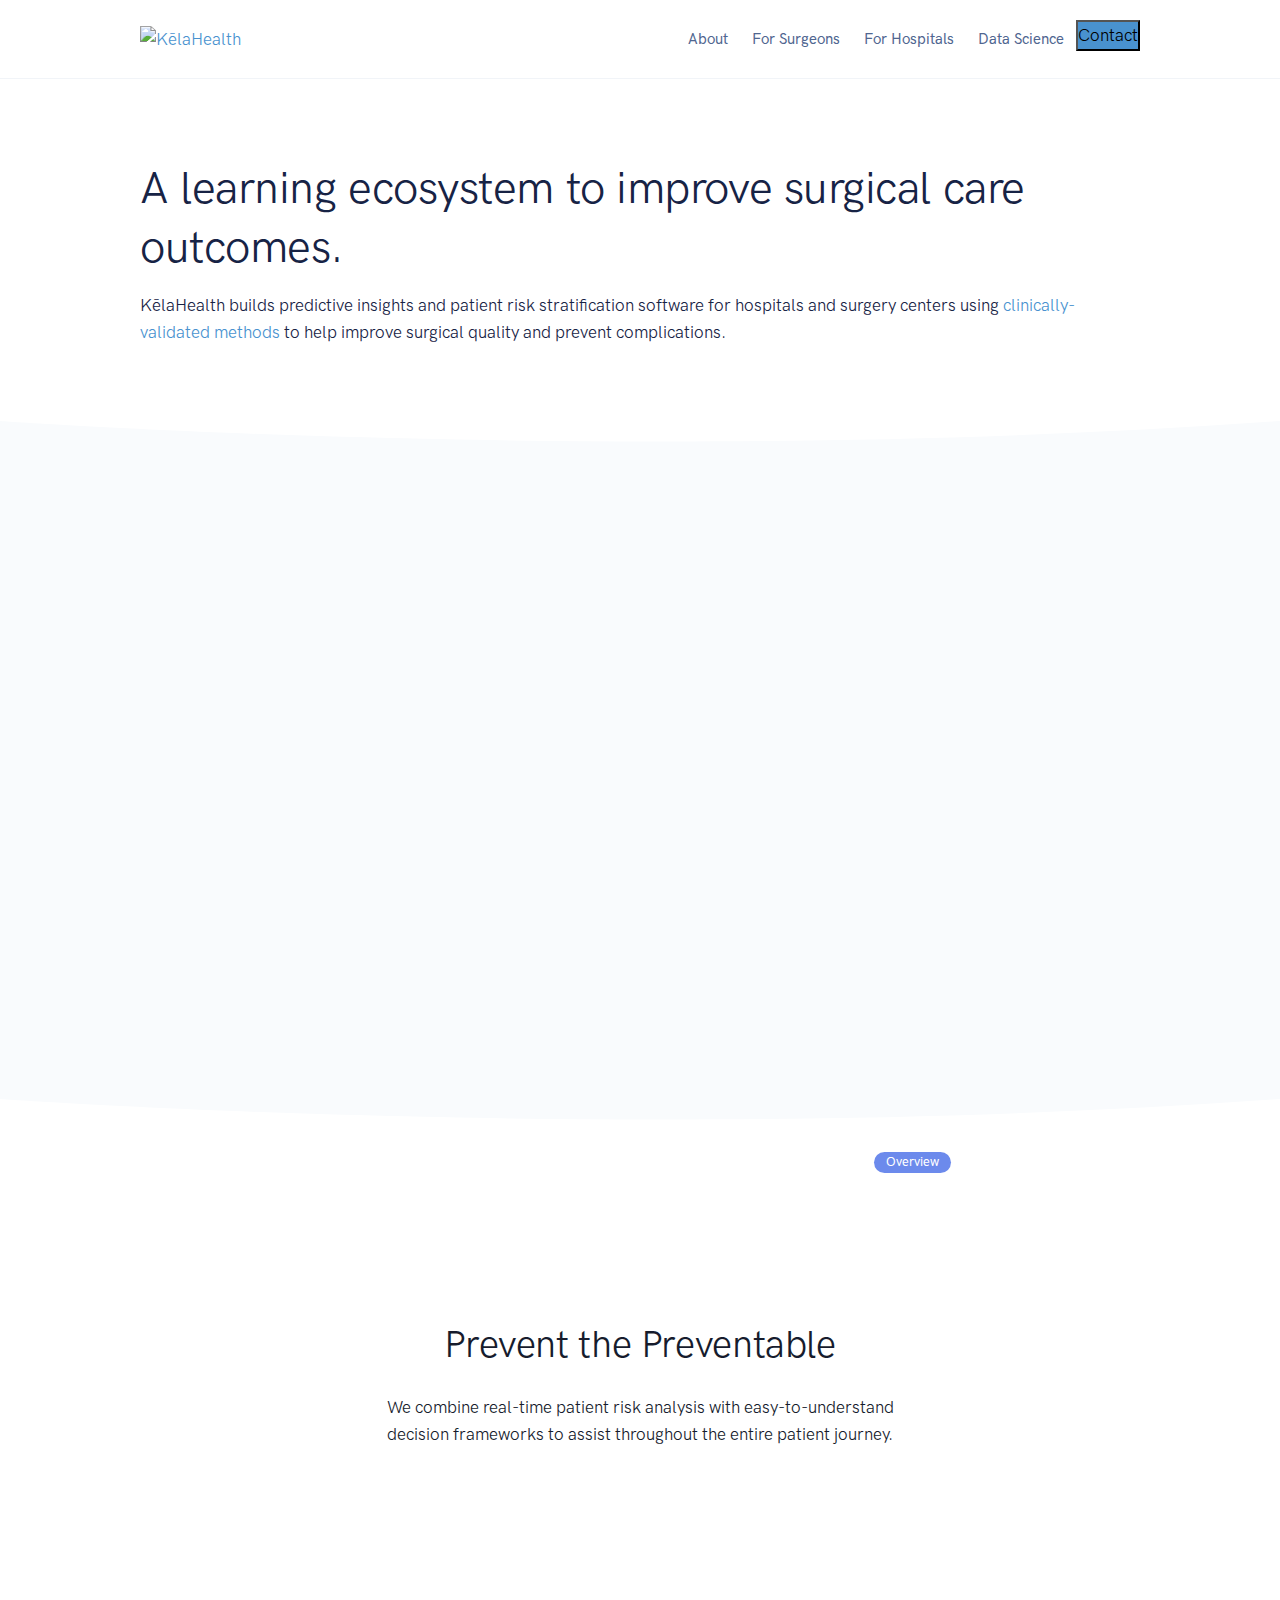
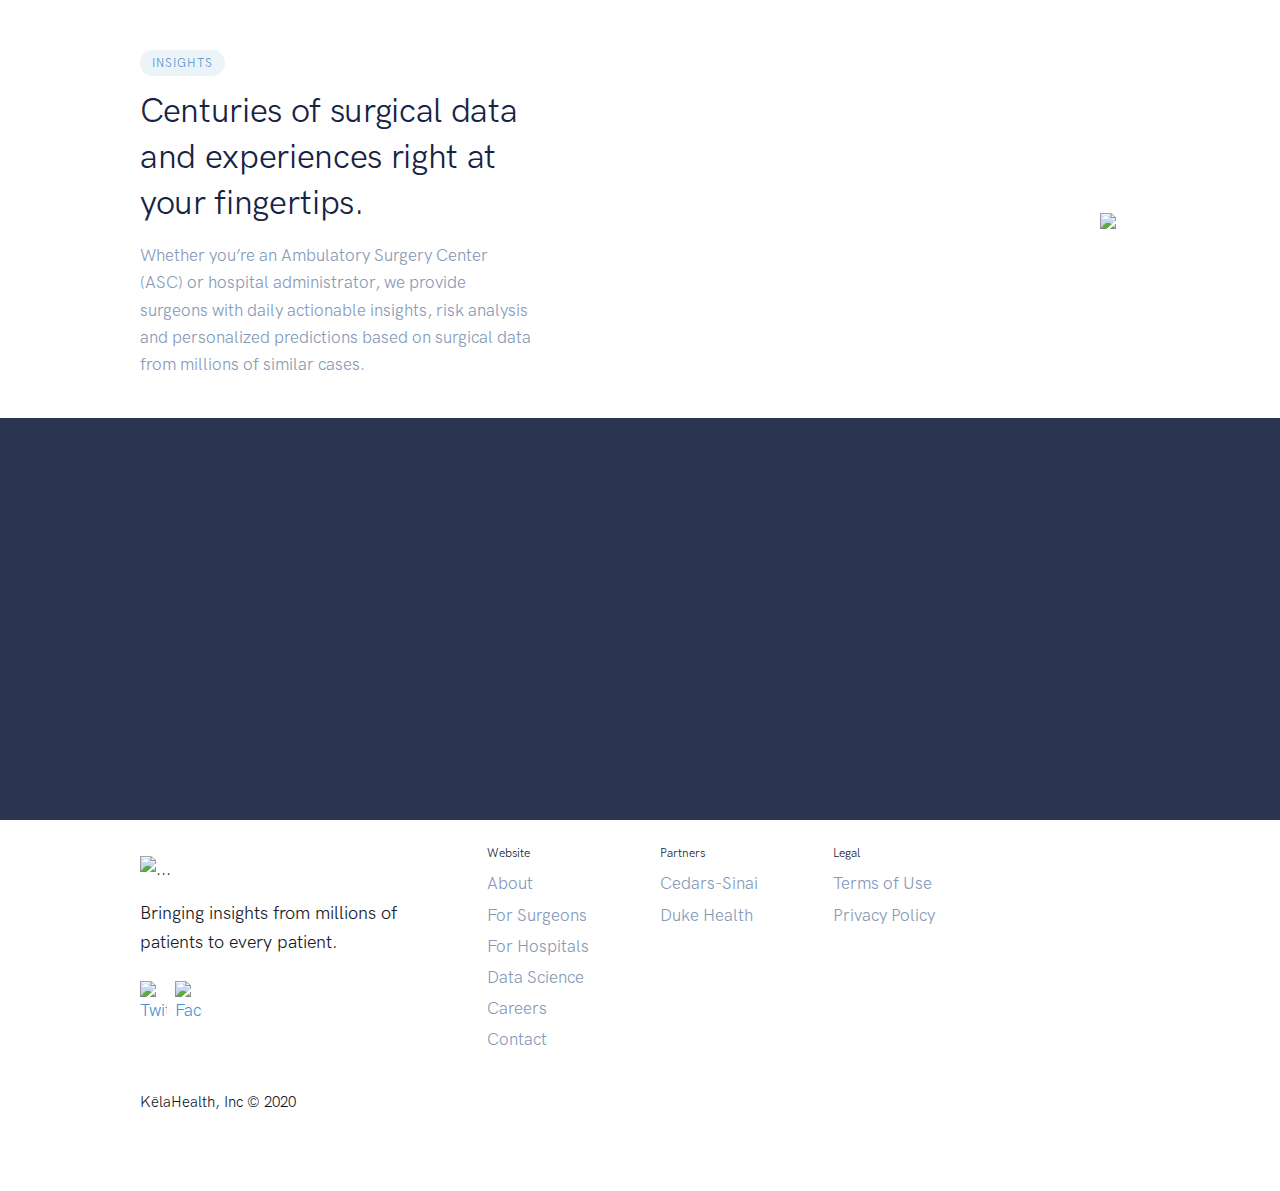
==== index.html @ 3d5b53ff "init" ====
<!doctype html>
<html lang="en">
  <head>
    <!-- Head -->
    <meta charset="utf-8">
    <title id="title">KēlaHealth | Surgery Analytics</title>
    <link rel="canonical" href="https://www.kelahealth.com">
    <meta name="viewport" content="width=device-width, initial-scale=1, shrink-to-fit=no">
    <meta name="language" content="english"> 
    <meta http-equiv="content-type" content="text/html">
    <meta name="viewport" content="width=device-width,initial-scale=1,viewport-fit=cover,shrink-to-fit=no">
    <meta name="google-site-verification" content="KG8jQNwXtFz15iSFnlh818zsFiAVJh-FoQxeQ-X0AmE">
    <meta name="image" content="https://kela-cdn.nyc3.digitaloceanspaces.com/kela_health_social.png">
    <meta name="description" content="KēlaHealth provides personalized daily insights to surgeons using machine learning to help reduce risk of costly complications and improve surgical quality.">
    <meta name="keywords" content="surgery,surgical,machine learning,big data,analytics,insights,predictions,absulatory surgery center,ASC,hospitals">
    <meta property="og:site_name" content="KēlaHealth">
    <meta property="og:url" content="https://www.kelahealth.com">
    <meta property="og:type" content="website">
    <meta property="og:title" content="KēlaHealth | Surgery Analytics">
    <meta property="og:description" content="KēlaHealth provides personalized daily insights to surgeons using machine learning to help reduce risk of costly complications and improve surgical quality.">
    <meta property="og:image" content="https://kela-cdn.nyc3.digitaloceanspaces.com/kela_health_social.png">
    <meta property="og:author" content="KēlaHealth">
    <meta property="og:locale" content="en_US">
    <meta name="twitter:card" content="summary">
    <meta name="twitter:site" content="@redeeem">
    <meta name="twitter:title" content="KēlaHealth | Surgery Analytics">
    <meta name="twitter:description" content="KēlaHealth provides personalized daily insights to surgeons using machine learning to help reduce risk of costly complications and improve surgical quality.">
    <meta name="twitter:image" content="https://kela-cdn.nyc3.digitaloceanspaces.com/kela_health_social.png">
    <meta name="theme-color" content="#4992cf">
    <meta name=”robots” content="index,follow">
    <meta name="revisit-after" content="3 days">
    <meta name="distribution" content="web">

    <!-- Images -->
    <link rel="shortcut icon" type="image/png" href="https://kela-cdn.nyc3.digitaloceanspaces.com/favicon.png">
    <link rel="apple-touch-icon"  type="image/png" href="https://kela-cdn.nyc3.digitaloceanspaces.com/favicon.png">

    <!-- CSS -->
    <link rel="stylesheet" href="https://pro.fontawesome.com/releases/v5.11.2/css/all.css" integrity="sha384-zrnmn8R8KkWl12rAZFt4yKjxplaDaT7/EUkKm7AovijfrQItFWR7O/JJn4DAa/gx" crossorigin="anonymous">
    <link rel="stylesheet" href="https://unpkg.com/tachyons@4/css/tachyons.min.css">
    <link rel="stylesheet" href="https://ajax.googleapis.com/ajax/libs/jqueryui/1.11.2/themes/smoothness/jquery-ui.css">
    <link rel="stylesheet" href="https://unpkg.com/aos@2.3.1/dist/aos.css">
     
    <link rel="stylesheet" href="./assets/css/theme.min.css">
    

    <!-- JS -->
    <script src="https://unpkg.com/jquery@1.9.1/jquery.min.js"></script>
    <script src="https://unpkg.com/bootstrap@4.1.2/dist/js/bootstrap.bundle.min.js"></script>
    <script src="https://ajax.googleapis.com/ajax/libs/jqueryui/1.11.2/jquery-ui.min.js"></script>
    <script src="https://cdnjs.cloudflare.com/ajax/libs/jqueryui-touch-punch/0.2.3/jquery.ui.touch-punch.min.js"></script>
    <script src="https://unpkg.com/aos@2.3.1/dist/aos.js"></script>

    <!-- AOS -->
    <script>
    $(function(){
      if (typeof AOS !== 'undefined') {
        var options = {
          duration: 700,
          easing: 'ease-out-quad',
          once: true,
          startEvent: 'load'
        }
        AOS.init(options);
      }
    });
    </script>

    <!-- Google Analytics -->
    <script async src="https://www.googletagmanager.com/gtag/js?id=UA-115182831-1"></script>
    <script>
      window.dataLayer = window.dataLayer || [];
      function gtag(){dataLayer.push(arguments);}
      gtag('js', new Date());
      gtag('config', 'UA-154943584-1');
    </script>
    <!-- Navbar -->
    <nav
      class="navbar navbar-expand-lg navbar-light bg-white border-bottom">
      <div class="container">
        <!-- Brand -->
        <a
          href="/">
          <img
            style="height:35px"
            src="https://kela-cdn.nyc3.digitaloceanspaces.com/kela_logo.png"
            class="navbar-brand-img"
            alt="KēlaHealth">
        </a>
        <!-- Toggler -->
        <button class="navbar-toggler" type="button" data-toggle="collapse" data-target="#navbarCollapse" aria-controls="navbarCollapse" aria-expanded="false" aria-label="Toggle navigation">
          <span class="navbar-toggler-icon"></span>
        </button>
        <!-- Collapse -->
        <div class="collapse navbar-collapse" id="navbarCollapse">
          <!-- Toggler -->
          <button class="navbar-toggler" type="button" data-toggle="collapse" data-target="#navbarCollapse" aria-controls="navbarCollapse" aria-expanded="false" aria-label="Toggle navigation">
            <i class="fal fa-times"></i>
          </button>
          <!-- Navigation -->
          <ul class="navbar-nav ml-auto">
            <li class="nav-item">
              <a class="nav-link" href="/about.html">
                About
              </a>
            </li>
            <li class="nav-item">
              <a class="nav-link" href="/surgeons.html">
                For Surgeons
              </a>
            </li>
            <li class="nav-item">
              <a class="nav-link" href="/hospitals.html">
                For Hospitals
              </a>
            </li>
            <li class="nav-item">
              <a class="nav-link" href="/data-science.html">
                Data Science
              </a>
            </li>
            <li class="nav-item">
              <a href="/contact">
                <button
                  class="f5 dim br3 fw4 ph3 pv2 white bg-primary b--none lh-title pointer ml2">
                  Contact
                </button>
              </a>
            </li>
          </ul>
        </div>
      </div>
    </nav>
  </head>
  <body>
    <!-- Welcome -->
    <section class="mb-0">
      <div class="container">
        <div
          class="mw7 ph3-ns tc pt-10 pb-8 mx-auto">
          <h1
            style="font-size: 45px;"
            class="lh-title fw7 bite">
            A learning ecosystem to improve surgical care outcomes.
          </h1>
          <p class="f4 mb-6 mb-lg-8 bite">
            KēlaHealth builds predictive insights and patient risk stratification software for hospitals and surgery centers using <a class="link fw7" href="/research">clinically-validated methods</a> to help improve surgical quality and prevent complications.
          </p>
        </div>
      </div> 
    </section>
    <!-- Shape -->
    <div class="position-relative">
      <div class="shape shape-bottom shape-fluid-x svg-shim text-white">
        <svg viewBox="0 0 2880 48" fill="none" xmlns="http://www.w3.org/2000/svg">
          <path d="M0 48H1437.5H2880V0H2160C1442.5 52 720 0 720 0H0V48Z" fill="#F9FBFD"/>
        </svg>
      </div>
    </div>
    <!-- Problem -->
    <section class="pt-8 pb-10 bg-light">
      <div
        data-aos="fade-in"
        class="container">
        <div class="col-12 pb-8">
          <span class="badge badge-pill badge-primary-soft mb-3">
            <span class="h6 text-uppercase">Problem</span>
          </span>
          <h1 class="fw7">
            Fifty million complications.
          </h1>
          <p class="mt3 mb-0 bite">
            One in six patients will suffer complications during or after surgery in the United States, and at least <a href="https://www.ncbi.nlm.nih.gov/pmc/articles/PMC3361686/" target="_blank">50% of cases</a> are considered avoidable, costing health systems millions of dollars each year. Avoid expensive, preventable mistables by empowering your surgical team with simple predictive insights backed by clinical backtests.
          </p>
        </div>
        <div class="row">
          <div class="col-12 col-md-4">
            <div class="card shadow-light-lg lift lift-lg">
              <div class="card-body">
                <div class="col-12 my-5 tc">
                  <img src="https://kela-cdn.nyc3.digitaloceanspaces.com/step_1.png" height="80px" class="dib">
                </div>
                <span class="badge badge-pill badge-primary-desat badge-float badge-float-outside">
                  Data Science
                </span>
                <h4 class="font-weight-bold">
                  Study the Data
                </h4>
                <p class="text-muted">
                  Meet the Clinical and Data Advisory Board members who stand behind our research.
                </p>
                <a
                  href="/data-science"
                  class="font-size-sm font-weight-bold text-decoration-none">
                  Our data science
                  <i class="fal fa-angle-right ml2"></i>
                </a>
              </div>
            </div>
          </div>
          <div class="col-12 col-md-4">
            <div class="card shadow-light-lg mb-6 mb-md-0 lift lift-lg">
              <div class="card-body">
                <div class="col-12 my-6 tc">
                  <img src="https://kela-cdn.nyc3.digitaloceanspaces.com/step_2.png" height="80px" class="dib">
                </div>
                <span class="badge badge-pill badge-primary-desat badge-float badge-float-outside">
                  For Surgeons
                </span>
                <h4 class="font-weight-bold">
                  Predict Risks
                </h4>
                <p class="text-muted">
                  KēlaHealth delivers accurate, timely predictions to predict and prevent adverse events.
                </p>
                <a
                  href="/surgeons"
                  class="font-size-sm font-weight-bold text-decoration-none">
                  Working with surgeons
                  <i class="fal fa-angle-right ml2"></i>
                </a>
              </div>
            </div>
          </div>
          <div class="col-12 col-md-4">
            <div class="card shadow-light-lg mb-6 mb-md-0 lift lift-lg">
              <div class="card-body">
                <div class="col-12 my-6 tc">
                  <img src="https://kela-cdn.nyc3.digitaloceanspaces.com/step_4.png" height="80px" class="dib">
                </div>
                <span class="badge badge-pill badge-primary-desat badge-float badge-float-outside">
                  For Hospitals
                </span>
                <h4 class="font-weight-bold">
                  Brighten Outcomes
                </h4>
                <p class="text-muted">
                  Reduce complications, improve outcomes and lower costs for hospitals and payers.
                </p>
                <a
                  href="/hospitals"
                  class="font-size-sm font-weight-bold text-decoration-none">
                  Working with hospitals
                  <i class="fal fa-angle-right ml2"></i>
                </a>
              </div>
            </div>
          </div>
        </div>
      </div>
    </section>
    <!-- Shape -->
    <div class="position-relative">
      <div class="shape shape-bottom shape-fluid-x svg-shim text-white">
        <svg viewBox="0 0 2880 48" fill="none" xmlns="http://www.w3.org/2000/svg">
          <path d="M0 48H1437.5H2880V0H2160C1442.5 52 720 0 720 0H0V48Z" fill="#FFFFFF"/>
        </svg>
      </div>
    </div>
    <!-- Overview -->
    <section
      id="surgery-bg"
      class="pt-7">
      <div
        class="container">
        <div class="row justify-content-center">
          <div class="col-12 col-md-10 col-lg-7 text-center pt-13 pb-13">
            <span class="badge badge-pill badge-primary-desat badge-float badge-float-outside">
              Overview
            </span>
            <h1
              class="mb-5 fw8 white"
              style="font-size:38px">
              Prevent the Preventable
            </h1>
            <p
              class="f4 fw8 white">
              We combine real-time patient risk analysis with easy-to-understand decision frameworks to assist throughout the entire patient journey.
            </p>
          </div>
        </div>
      </div>
    </section>
    <!-- Insights -->
    <section class="py-5">
      <div
        class="container">
        <div class="row align-items-center justify-content-between">
          <div class="col-12 col-md-6 col-lg-5">
            <span class="badge badge-pill badge-primary-soft mb-3">
              <span class="h6 text-uppercase">Insights</span>
            </span>
            <h2
              style="font-size:34px"
              class="bite">
              Centuries of surgical data and experiences right at your fingertips.
            </h2>
            <p class="f4 text-muted">
              Whether you’re an Ambulatory Surgery Center (ASC) or hospital administrator, we provide surgeons with daily actionable insights, risk analysis and personalized predictions based on surgical data from millions of similar cases.
            </p>
          </div>
          <div
            class="col-12 col-md-6 col-lg-7 order-md-4">
            <div class="mb-8 mb-md-0">
              <img src="https://kela-cdn.nyc3.digitaloceanspaces.com/loop_gray.png"
                class="img-fluid float-right mr-md-5 my-4">
            </div>
          </div>
        </div>
      </div>
    </section>
  </body>
  <footer>
    <!-- CTA Large -->
    <section
      class="pt-10 pb-10 bg-dark"
      style="background-color: rgba(0,12,27,0.9)">
      <div
        data-aos="fade-up"
        class="container">
        <div class="row justify-content-center">
          <div class="col-12 col-md-10 col-lg-8 text-center">
            <span class="badge badge-pill badge-gray-700-soft mb-3">
              <span class="h6 text-uppercase">Contact</span>
            </span>
            <h1 class="display-4 text-white">
              See Kēla in action.
            </h1>
            <p class="font-size-lg text-white mb-6 mb-md-8">
              Get in touch with our team.
            </p>
            <a
              href="/contact"
              class="btn btn-primary lift ph3">
              Schedule Demo <i class="far fa-chevron-right ml2"></i>
            </a>
          </div>
        </div>
      </div>
    </section>
    <!-- Footer -->
    <!-- Footer -->
    <section class="py-5 bg-white">
      <div
        class="container">
        <div class="row">
          <div class="col-12 col-md-4 col-lg-4 py-3">
            <!-- Icon -->
            <a
              href="/"
              class="text-reset text-decoration-none">
              <img
                style="width:150px"
                src="https://kela-cdn.nyc3.digitaloceanspaces.com/kela_logo.png" alt="..."
                class="footer-brand img-fluid mb-2">
            </a>
            <!-- Text -->
            <p
              style="font-size:18px" class="silver my-2 fw5 lh-title">
              Bringing insights from millions of patients to every patient.
            </p>
            <!-- Social -->
            <section class="py-4 bg-white">
              <div class="container">
                <div class="row">
                  <a
                    target="_blank"
                    href="https://twitter.com/KēlaHealth" class="dim" target="_blank">
                    <img
                      style="min-width:35px;max-width:35px"
                      src="https://otter-cdn.sfo2.digitaloceanspaces.com/twitter.png"
                      class="dib pt3 pr-2"
                      alt="Twitter">
                  </a>
                  <a
                    target="_blank"
                    href="https://www.facebook.com/KēlaHealth" class="dim" target="_blank">
                    <img
                      style="min-width:35px;max-width:35px"
                      src="https://otter-cdn.sfo2.digitaloceanspaces.com/facebook.png"
                      class="dib pt3 pr-2"
                      alt="Facebook">
                  </a>
                </div>
              </div>
            </section>
          </div>
          <div class="col-6 col-md-2 col-lg-2">
            <h6 class="ttu moon-gray pv2">
              Website
            </h6>
            <ul class="list-unstyled text-muted mb-6 mb-md-8 mb-lg-0">
              <li class="mb-1">
                <a
                  href="/about.html"
                  class="text-reset text-decoration-none">
                  About
                </a>
              </li>
              <li class="mb-1">
                <a
                  href="/surgeons.html"
                  class="text-reset text-decoration-none">
                  For Surgeons
                </a>
              </li>
              <li class="mb-1">
                <a
                  href="/hospitals.html"
                  class="text-reset text-decoration-none">
                  For Hospitals
                </a>
              </li>
              <li class="mb-1">
                <a
                  href="/data-science.html"
                  class="text-reset text-decoration-none">
                  Data Science
                </a>
              </li>
              <li class="mb-1">
                <a
                  href="/careers"
                  class="text-reset text-decoration-none">
                  Careers
                </a>
              </li>
              <li class="mb-1">
                <a
                  href="/contact"
                  class="text-reset text-decoration-none">
                  Contact
                </a>
              </li>
            </ul>
          </div>
          <div class="col-6 col-md-2 col-lg-2">
            <h6 class="ttu moon-gray pv2">
              Partners
            </h6>
            <ul class="list-unstyled text-muted mb-6 mb-md-8 mb-lg-0">
              <li class="mb-1">
                <a
                  target="_blank"
                  href="https://www.cedars-sinai.org"
                  class="text-reset text-decoration-none">
                  Cedars-Sinai
                </a>
              </li>
              <li class="mb-1">
                <a
                  target="_blank"
                  href="https://www.dukehealth.org"
                  class="text-reset text-decoration-none">
                  Duke Health
                </a>
              </li>
            </ul>
          </div>
          <div class="col-6 col-md-2 col-lg-2">
            <h6 class="ttu moon-gray pv2">
              Legal
            </h6>
            <ul class="list-unstyled text-muted mb-0">
              <li class="mb-1">
                <a
                  href="/terms.html"
                  class="text-reset text-decoration-none">
                  Terms of Use
                </a>
              </li>
              <li class="mb-1">
                <a
                  href="/privacy.html"
                  class="text-reset text-decoration-none">
                  Privacy Policy
                </a>
              </li>
            </ul>
          </div>
        </div>
      </div>
    </section>
    <!-- Disclaimer -->
    <section class="pt-3 pb-9 bg-white">
      <div
        class="container">
        <div class="row">
          <div class="col-12">
            <p
              class="mv2 moon-gray" style="font-size:15px;line-height:17px">
              KēlaHealth, Inc © 2020
            </p>
          </div>
        </div>
      </div>
    </section>
    <!-- GA -->
    <script>
      ga('send', 'pageview', 'Homepage');
    </script>
  </footer>
</html>
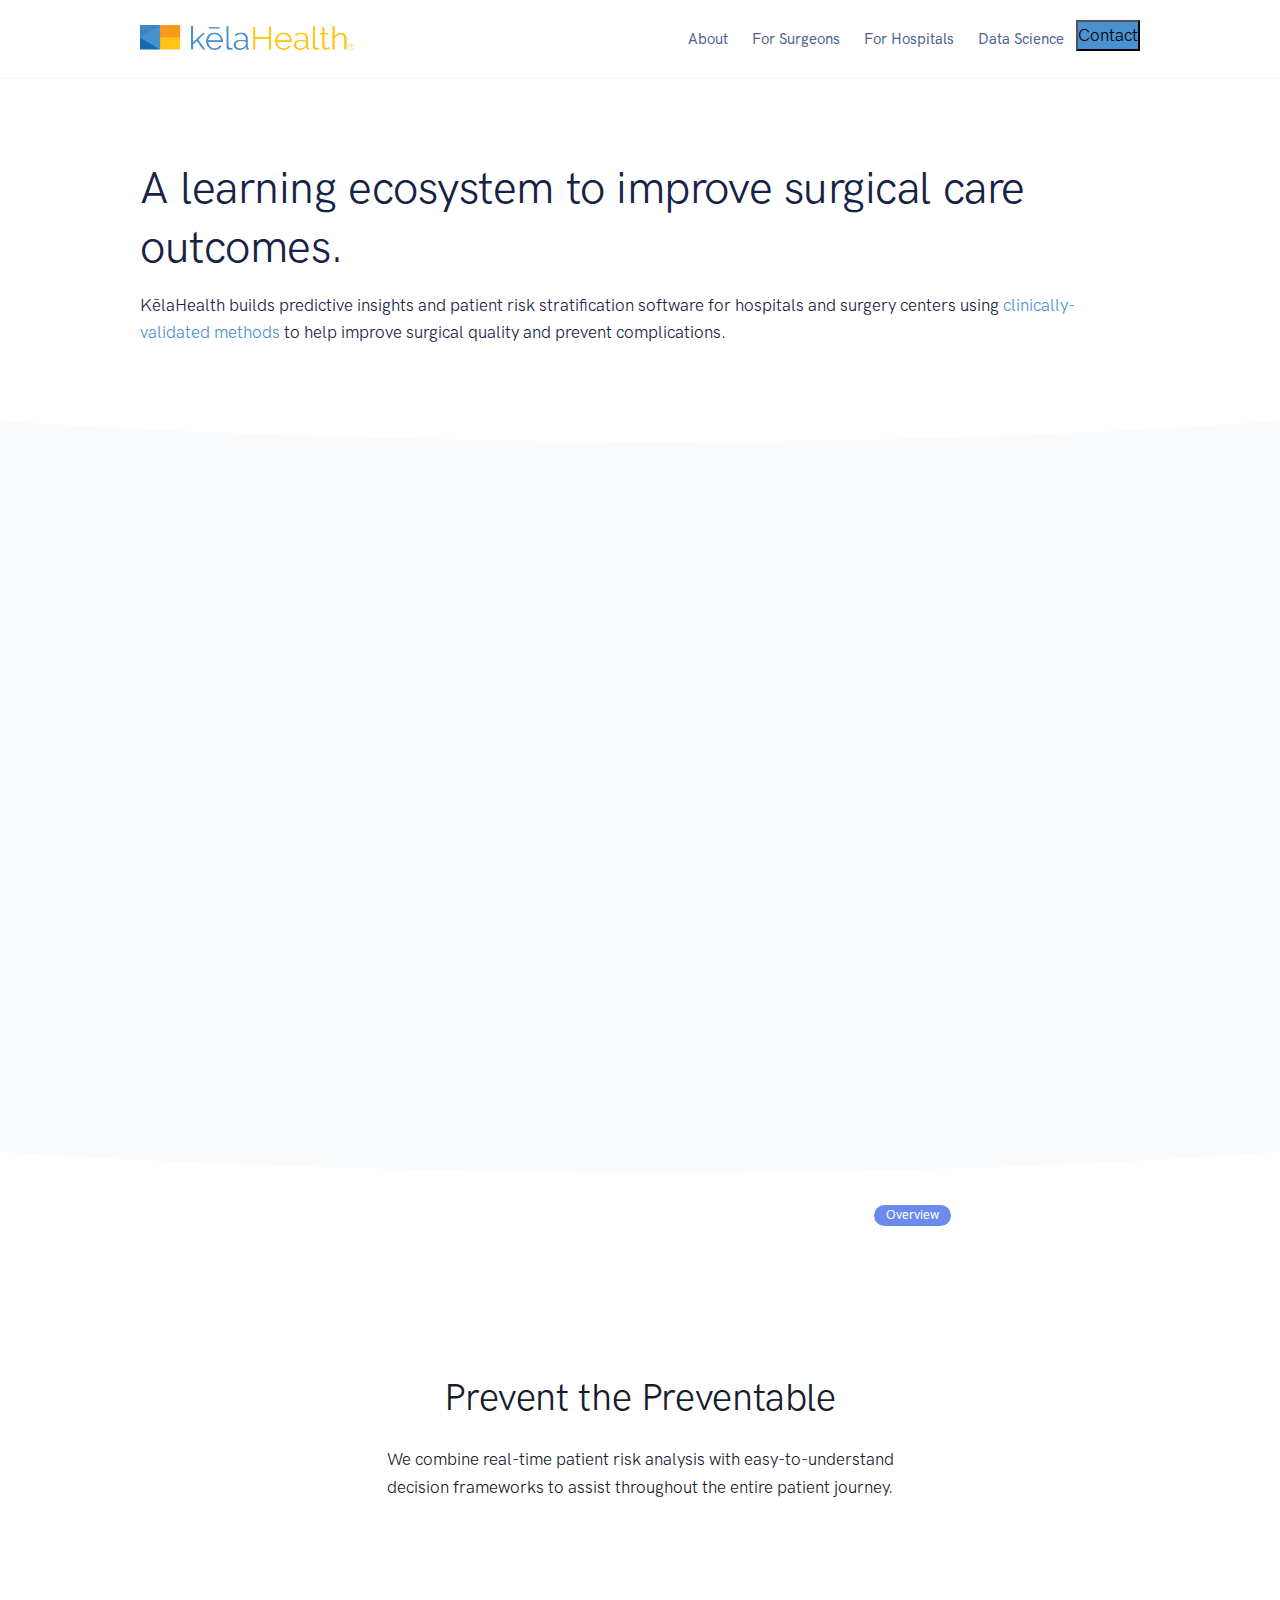
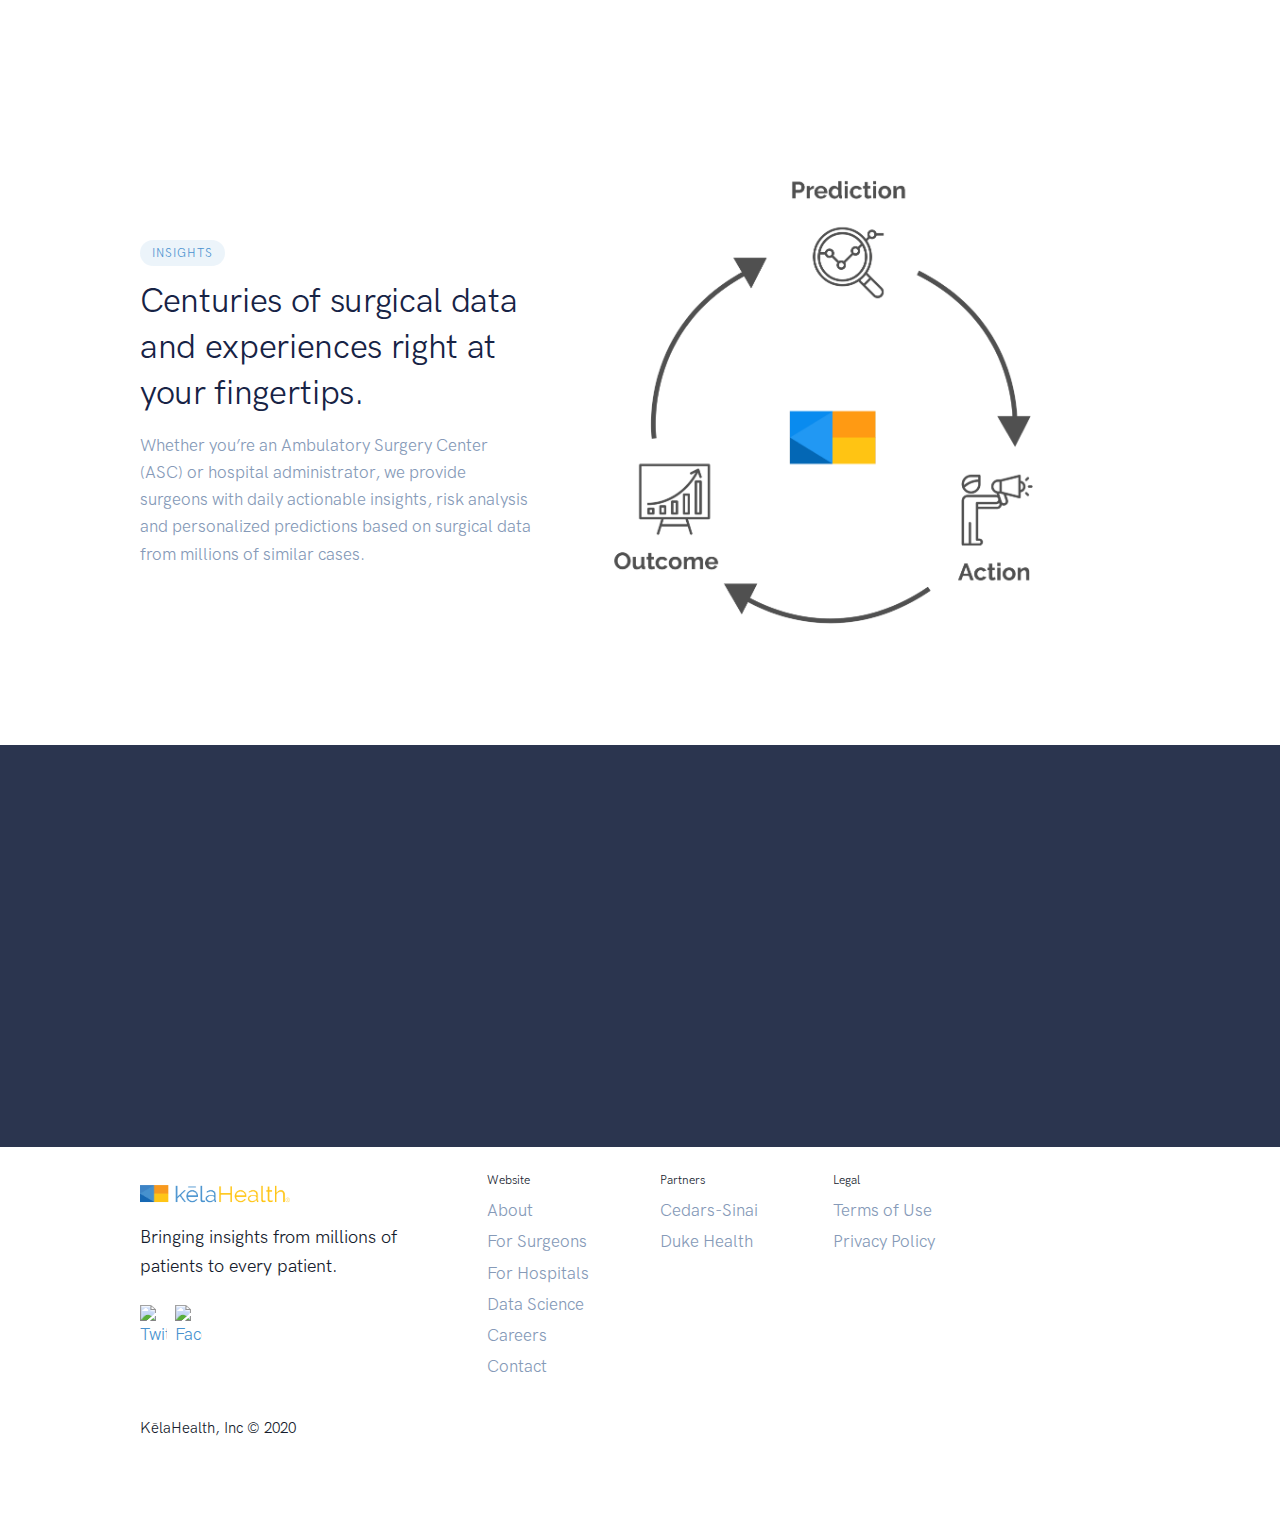
==== commit f11f7cfc: "update images" ====
--- a/index.html
+++ b/index.html
@@ -10,7 +10,7 @@
     <meta http-equiv="content-type" content="text/html">
     <meta name="viewport" content="width=device-width,initial-scale=1,viewport-fit=cover,shrink-to-fit=no">
     <meta name="google-site-verification" content="KG8jQNwXtFz15iSFnlh818zsFiAVJh-FoQxeQ-X0AmE">
-    <meta name="image" content="https://kela-cdn.nyc3.digitaloceanspaces.com/kela_health_social.png">
+    <meta name="image" content="/assets/img/kela/kela_health_social.png">
     <meta name="description" content="KēlaHealth provides personalized daily insights to surgeons using machine learning to help reduce risk of costly complications and improve surgical quality.">
     <meta name="keywords" content="surgery,surgical,machine learning,big data,analytics,insights,predictions,absulatory surgery center,ASC,hospitals">
     <meta property="og:site_name" content="KēlaHealth">
@@ -18,22 +18,22 @@
     <meta property="og:type" content="website">
     <meta property="og:title" content="KēlaHealth | Surgery Analytics">
     <meta property="og:description" content="KēlaHealth provides personalized daily insights to surgeons using machine learning to help reduce risk of costly complications and improve surgical quality.">
-    <meta property="og:image" content="https://kela-cdn.nyc3.digitaloceanspaces.com/kela_health_social.png">
+    <meta property="og:image" content="/assets/img/kela/kela_health_social.png">
     <meta property="og:author" content="KēlaHealth">
     <meta property="og:locale" content="en_US">
     <meta name="twitter:card" content="summary">
     <meta name="twitter:site" content="@redeeem">
     <meta name="twitter:title" content="KēlaHealth | Surgery Analytics">
     <meta name="twitter:description" content="KēlaHealth provides personalized daily insights to surgeons using machine learning to help reduce risk of costly complications and improve surgical quality.">
-    <meta name="twitter:image" content="https://kela-cdn.nyc3.digitaloceanspaces.com/kela_health_social.png">
+    <meta name="twitter:image" content="/assets/img/kela/kela_health_social.png">
     <meta name="theme-color" content="#4992cf">
     <meta name=”robots” content="index,follow">
     <meta name="revisit-after" content="3 days">
     <meta name="distribution" content="web">
 
     <!-- Images -->
-    <link rel="shortcut icon" type="image/png" href="https://kela-cdn.nyc3.digitaloceanspaces.com/favicon.png">
-    <link rel="apple-touch-icon"  type="image/png" href="https://kela-cdn.nyc3.digitaloceanspaces.com/favicon.png">
+    <link rel="shortcut icon" type="image/png" href="/assets/img/kela/favicon.png">
+    <link rel="apple-touch-icon"  type="image/png" href="/assets/img/kela/favicon.png">
 
     <!-- CSS -->
     <link rel="stylesheet" href="https://pro.fontawesome.com/releases/v5.11.2/css/all.css" integrity="sha384-zrnmn8R8KkWl12rAZFt4yKjxplaDaT7/EUkKm7AovijfrQItFWR7O/JJn4DAa/gx" crossorigin="anonymous">
@@ -83,7 +83,7 @@
           href="/">
           <img
             style="height:35px"
-            src="https://kela-cdn.nyc3.digitaloceanspaces.com/kela_logo.png"
+            src="/assets/img/kela/kela_logo.png"
             class="navbar-brand-img"
             alt="KēlaHealth">
         </a>
@@ -178,7 +178,7 @@
             <div class="card shadow-light-lg lift lift-lg">
               <div class="card-body">
                 <div class="col-12 my-5 tc">
-                  <img src="https://kela-cdn.nyc3.digitaloceanspaces.com/step_1.png" height="80px" class="dib">
+                  <img src="/assets/img/kela/step_1.png" height="80px" class="dib">
                 </div>
                 <span class="badge badge-pill badge-primary-desat badge-float badge-float-outside">
                   Data Science
@@ -202,7 +202,7 @@
             <div class="card shadow-light-lg mb-6 mb-md-0 lift lift-lg">
               <div class="card-body">
                 <div class="col-12 my-6 tc">
-                  <img src="https://kela-cdn.nyc3.digitaloceanspaces.com/step_2.png" height="80px" class="dib">
+                  <img src="/assets/img/kela/step_2.png" height="80px" class="dib">
                 </div>
                 <span class="badge badge-pill badge-primary-desat badge-float badge-float-outside">
                   For Surgeons
@@ -226,7 +226,7 @@
             <div class="card shadow-light-lg mb-6 mb-md-0 lift lift-lg">
               <div class="card-body">
                 <div class="col-12 my-6 tc">
-                  <img src="https://kela-cdn.nyc3.digitaloceanspaces.com/step_4.png" height="80px" class="dib">
+                  <img src="/assets/img/kela/step_4.png" height="80px" class="dib">
                 </div>
                 <span class="badge badge-pill badge-primary-desat badge-float badge-float-outside">
                   For Hospitals
@@ -302,7 +302,7 @@
           <div
             class="col-12 col-md-6 col-lg-7 order-md-4">
             <div class="mb-8 mb-md-0">
-              <img src="https://kela-cdn.nyc3.digitaloceanspaces.com/loop_gray.png"
+              <img src="/assets/img/kela/loop_gray.png"
                 class="img-fluid float-right mr-md-5 my-4">
             </div>
           </div>
@@ -351,7 +351,7 @@
               class="text-reset text-decoration-none">
               <img
                 style="width:150px"
-                src="https://kela-cdn.nyc3.digitaloceanspaces.com/kela_logo.png" alt="..."
+                src="/assets/img/kela/kela_logo.png" alt="..."
                 class="footer-brand img-fluid mb-2">
             </a>
             <!-- Text -->
